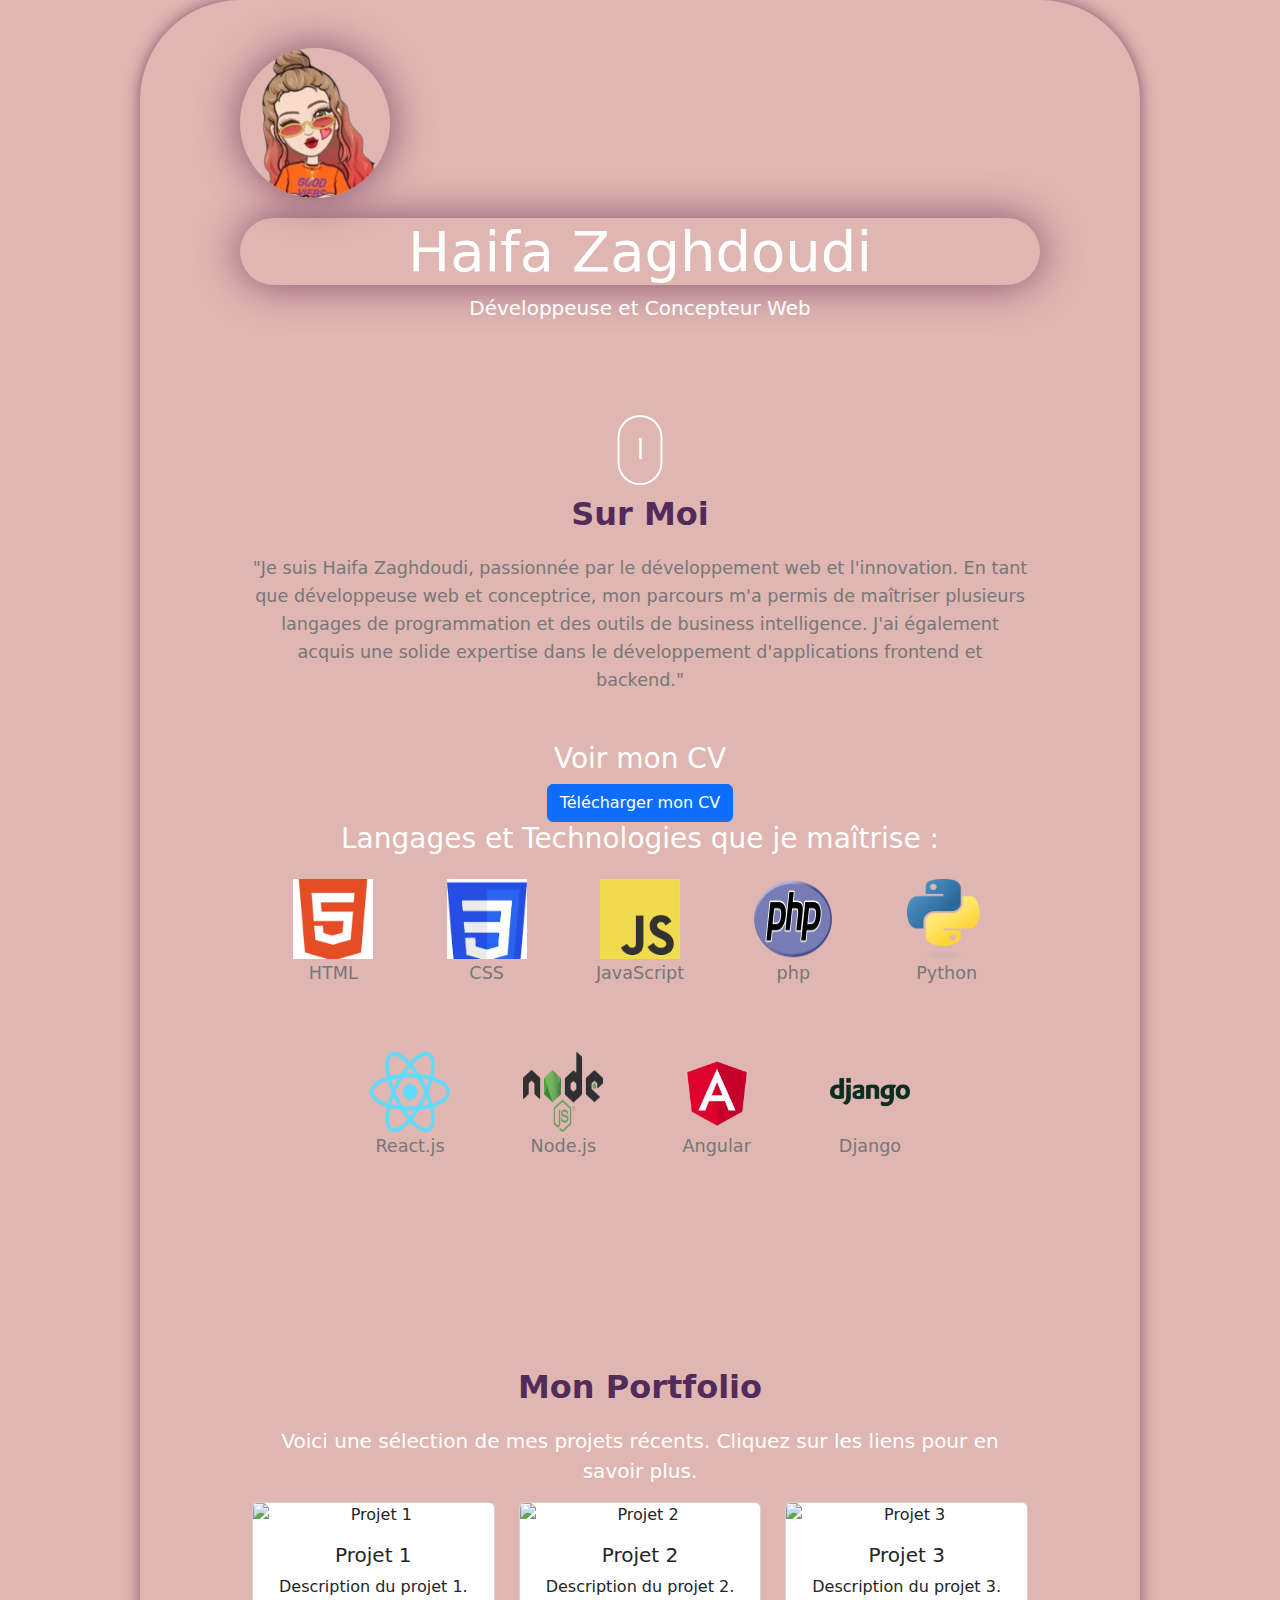
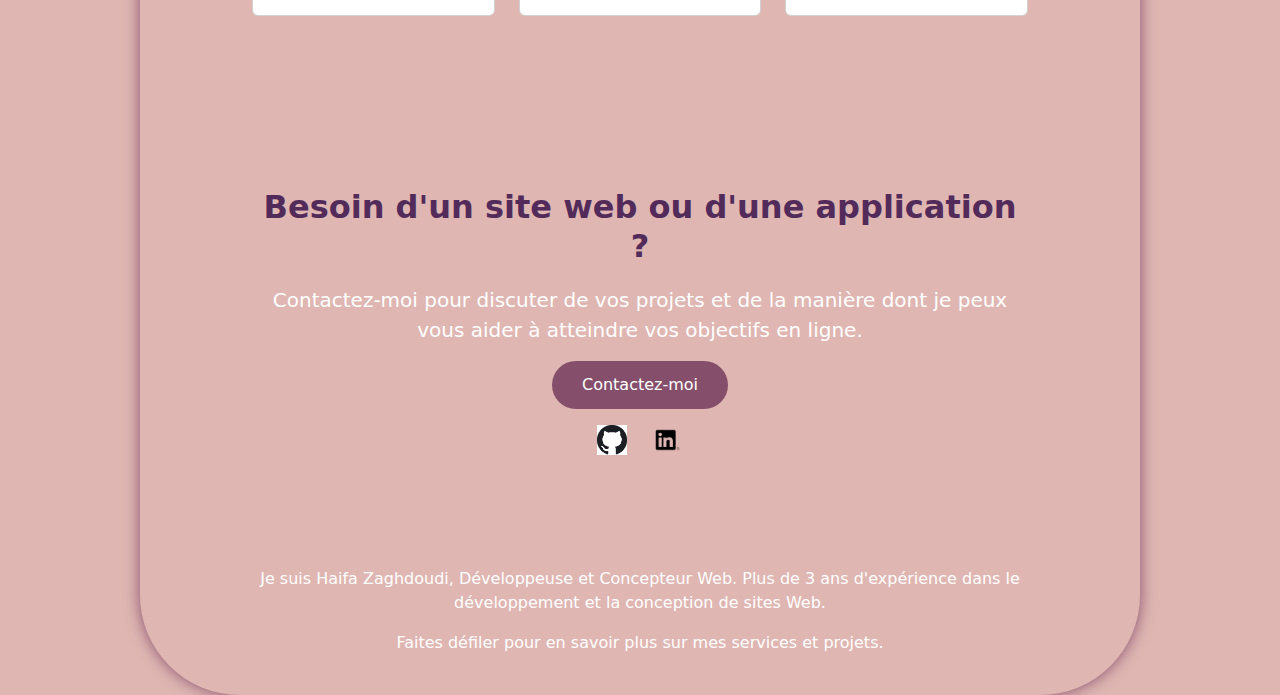
==== index.html @ f75c16d2 "Premier commit" ====
<!DOCTYPE html>
<html lang="fr">
<head>
    <meta charset="UTF-8">
    <meta name="viewport" content="width=device-width, initial-scale=1.0">
    <meta http-equiv="X-UA-Compatible" content="ie=edge">
    <title>Haifa Zaghdoudi - Développeuse et Concepteur Web</title>
    <!-- Lien vers Bootstrap CSS -->
    <link href="https://cdn.jsdelivr.net/npm/bootstrap@5.3.0-alpha1/dist/css/bootstrap.min.css" rel="stylesheet">
    <link href="https://fonts.googleapis.com/css2?family=Poppins:wght@300;400;600&display=swap" rel="stylesheet">
    <link rel="stylesheet" href="styles.css">
</head>
<body>
    
    

    <!-- Header -->
    <div class="banner">
        <header class="text-center py-5" style="background-color: #DFB6B2; color: white;">
            <div class="horizontal-container">
                <div class="photo-container">
                    <img src="imgs/téléchargementmmm.png" alt="ma photo" class="tech-maphoto">
                </div>
            <h1 class="display-4">Haifa Zaghdoudi</h1>
            <p class="lead">Développeuse et Concepteur Web</p>
        </header>
        <div class="scroll-down">
            <div class="arrow-down">
                <span></span>
            </div>
        </div>
    
        <!-- Sur Moi Section -->
        
        
        <section id="about" class="container text-center my-5">
            <h2>Sur Moi</h2>
            <p class="lead">"Je suis Haifa Zaghdoudi, passionnée par le développement web et l'innovation. En tant que développeuse web et conceptrice, mon parcours m'a permis de maîtriser plusieurs langages de programmation et des outils de business intelligence. J'ai également acquis une solide expertise dans le développement d'applications frontend et backend."</p>
            
            <h3 class="mt-5">Voir mon CV</h3>
            <a href="doc/cv hayfa (1).pdf" target="_blank" class="btn btn-primary">Télécharger mon CV</a>
    
            <h3>Langages et Technologies que je maîtrise :</h3>
            <div class="row mt-4 justify-content-center">
                <div class="col-2 text-center">
                    <img src="imgs/h.png" alt="HTML" class="img-fluid">
                    <p>HTML</p>
                </div>
                <div class="col-2 text-center">
                    <img src="imgs/téléchargement.jpeg" alt="CSS" class="img-fluid">
                    <p>CSS</p>
                </div>
                <div class="col-2 text-center">
                    <img src="imgs/téléchargement (2).png" alt="JavaScript" class="img-fluid">
                    <p>JavaScript</p>
                </div>
                <div class="col-2 text-center">
                    <img src="imgs/PHP-logo.svg.png" alt="php" class="img-fluid">
                    <p>php</p>
                </div>
                <div class="col-2 text-center">
                    <img src="imgs/Python-logo-notext.svg.png" alt="Python" class="img-fluid">
                    <p>Python</p>
                </div>
            </div>
            <div class="row mt-4 justify-content-center">
                <div class="col-2 text-center">
                    <img src="imgs/React-icon.svg.png" alt="Reactjs" class="img-fluid">
                    <p>React.js</p>
                </div>
                <div class="col-2 text-center">
                    <img src="imgs/Node.js_logo.svg.png" alt="Nodejs" class="img-fluid">
                    <p>Node.js</p>
                </div>
                <div class="col-2 text-center">
                    <img src="imgs/Angular_full_color_logo.svg.png" alt="Angular" class="img-fluid">
                    <p>Angular</p>
                </div>
                <div class="col-2 text-center">
                    <img src="imgs/282855.webp" alt="django" class="img-fluid">
                    <p>Django</p>
                </div>
            </div>
        </section>
    
        <!-- Portfolio Section -->
        <section id="portfolio" class="container text-center my-5">
            <h2>Mon Portfolio</h2>
            <p class="lead">Voici une sélection de mes projets récents. Cliquez sur les liens pour en savoir plus.</p>
            <div class="row">
                <div class="col-12 col-md-4 mb-4">
                    <a href="projet1.html" target="_blank" class="text-decoration-none">
                        <div class="card">
                            <img src="projet1-thumbnail.jpg" alt="Projet 1" class="card-img-top">
                            <div class="card-body">
                                <h5 class="card-title">Projet 1</h5>
                                <p class="card-text">Description du projet 1.</p>
                            </div>
                        </div>
                    </a>
                </div>
                <div class="col-12 col-md-4 mb-4">
                    <a href="projet2.html" target="_blank" class="text-decoration-none">
                        <div class="card">
                            <img src="projet2-thumbnail.jpg" alt="Projet 2" class="card-img-top">
                            <div class="card-body">
                                <h5 class="card-title">Projet 2</h5>
                                <p class="card-text">Description du projet 2.</p>
                            </div>
                        </div>
                    </a>
                </div>
                <div class="col-12 col-md-4 mb-4">
                    <a href="projet3.html" target="_blank" class="text-decoration-none">
                        <div class="card">
                            <img src="projet3-thumbnail.jpg" alt="Projet 3" class="card-img-top">
                            <div class="card-body">
                                <h5 class="card-title">Projet 3</h5>
                                <p class="card-text">Description du projet 3.</p>
                            </div>
                        </div>
                    </a>
                </div>
            </div>
        </section>
    
        <!-- Contact Section -->
        <section id="contact" class="container text-center my-5">
            <h2>Besoin d'un site web ou d'une application ?</h2>
            <p class="lead">Contactez-moi pour discuter de vos projets et de la manière dont je peux vous aider à atteindre vos objectifs en ligne.</p>
            <a href="mailto:zaghdoudihayfa@gmail.com?subject=Demande%20de%20contact&body=Bonjour%20Haifa,%0A%0AJe%20souhaite%20entrer%20en%20contact%20avec%20vous." class="btn btn-accent mb-3">Contactez-moi</a>        
            <!-- Liens vers les réseaux sociaux avec logos -->
            <div class="social-icons">
                <a href="https://github.com/haifa" target="_blank"><img src="imgs/github.png" alt="GitHub"></a>
                <a href="https://linkedin.com/in/haifa" target="_blank"><img src="imgs/téléchargement.png" alt="LinkedIn"></a>
            </div>
        </section>
    
        <!-- Footer -->
        <footer class="text-center py-4" style="background-color: #DFB6B2; color: white;">
            <p>Je suis Haifa Zaghdoudi, Développeuse et Concepteur Web. Plus de 3 ans d'expérience dans le développement et la conception de sites Web.</p>
            <p>Faites défiler pour en savoir plus sur mes services et projets.</p>
        </footer>
    </div>
    

    <!-- Lien vers Bootstrap JS -->
    <script src="https://cdn.jsdelivr.net/npm/bootstrap@5.3.0-alpha1/dist/js/bootstrap.bundle.min.js"></script>
    <!-- Lien vers le fichier JS personnalisé -->
    <script src="script.js"></script>
</body>

</body>
</html>
---- styles.css ----
/* Importation des polices */
@import url('https://fonts.googleapis.com/css2?family=Poppins:wght@300;400;600&display=swap');

/* Style global */


body {
    background-color: #DFB6B2;
    margin: 0;
    padding: 0;
    display:block;
    justify-content: center;
    align-items: center;
    text-align: center;
    margin: auto;
}
/* Banner */
.banner {
    margin: auto;
    padding-left: 100px;
    padding-right: 100px;
    p
    flex-direction: column; /* Disposition verticale pour les éléments */
    justify-content: center; /* Centrer le contenu à l'intérieur du rectangle */
    align-items: center;
    background-color: #dfb6b2;
    padding: 100px ,200px;
    border-radius: 100px;
    width: 100%; /* Limiter la largeur */
    max-width: 1000px; /* Largeur maximale du rectangle */
    box-shadow: 0 0 15px #854F6C;
    color: white;
}




/* Header */
header {
    background-color: #522B5B;
    color: white;
    padding: 40px 0;
    animation: fadeIn 1s ease-out;
}
.photo-container {
    width: 150px;
    height: 150px;
    border-radius: 50%;
    overflow: hidden;
    box-shadow: 0 0 40px #854F6C;
    margin-right: 20px; /* Espacement entre la photo et le texte */
    margin-bottom: 20px; /* Espacement sous la photo */
}

/* Tech Image */
.tech-maphoto {
    width: 100%;
    height: 100%;
    object-fit: cover;
}

header h1 {
    font-size: 3rem;
    font-weight: 600;
}

header p {
    font-size: 1.2rem;
}

/* Section générale */
section {
    padding: 60px 0;
}
h1{ color: white;
    box-shadow: 0 0 40px #854F6C;
    border-radius: 40px;}

h2 {
    font-size: 2rem;
    color: #522B5B;
    margin-bottom: 20px;
    font-weight: 600;
    animation: slideIn 1s ease-out;
}

/* Sur Moi Section */
#about p {
    font-size: 1.1rem;
    line-height: 1.6;
    color: #777;
    max-width: 800px;
    margin: 0 auto 40px;
    animation: fadeIn 1.5s ease-out;
}
about h2{#
    padding-top: 20px;
    color: #654f6c;
}


#about .row {
    display: flex;
    justify-content: center;
    gap: 20px;
}

#about .col-2 {
    text-align: center;
}

#about img {
    width: 80px;
    height: 80px;
    transition: transform 0.3s ease;
}

#about img:hover {
    transform: scale(1.2);
}
.btn-accent {
    background-color: #854F6C !important; /* Couleur personnalisée */
    color: white !important;
    padding: 10px 15px;
    border-radius: 5px;
    text-decoration: none;
    border: none;
}
.btn:hover {
    background-color: #522B5B;
    color: #fff;
    padding-top: 10px;
    transform: scale(1.05);
    transition: all 0.3s ease;
}



/* Portfolio Section */
#portfolio .card {
    transition: transform 0.3s ease;
}
#portfolio .h2{
    color: #522B5B;;
}

#portfolio .card:hover {
    transform: scale(1.05);
}

#portfolio .card img {
    max-height: 200px;
    object-fit: cover;
    transition: transform 0.3s ease;
}

#portfolio .card:hover img {
    transform: scale(1.05);
}

/* Effet sur les cartes du portfolio */
#portfolio .card {
    transition: transform 0.3s ease, box-shadow 0.3s ease; /* Animation fluide */
}

#portfolio .card:hover {
    transform: scale(1.05); /* Agrandissement léger de la carte */
    box-shadow: 0 4px 20px rgba(0, 0, 0, 0.2); /* Ajout d'une ombre pour l'effet */
}

/* Contact Section */
#contact {
    background-color: #DFB6B2;
    padding: 40px 20px;
    text-align: center;
    border-radius: 10px;
    animation: slideIn 1s ease-out;
}

#contact h2 {
    color: #522B5B;
    font-size: 2rem;
    margin-bottom: 20px;
}

#contact .btn-accent {
    background-color: #854f6c;
    color: white;
    padding: 12px 30px;
    border-radius: 30px;
    font-size: 1rem;
    text-decoration: none;
    transition: background-color 0.3s ease;
}

#contact .btn-accent:hover {
    background-color: #DFB6B2;
}

/* Social Icons */
.social-icons a {
    margin: 0 10px;
    display: inline-block;
    width: 30px;
    height: 30px;
    transition: transform 0.3s ease;
}

.social-icons a:hover {
    transform: scale(1.2);
}

.social-icons img {
    width: 100%;
    height: 100%;
    object-fit: cover;
}

/* Footer */
footer {
    background-color: #5A639C;
    color: white;
    padding: 40px 20px;
    font-size: 1rem;
    text-align: center;
    animation: fadeIn 2s ease-out;
}

/* Animation de FadeIn */
@keyframes fadeIn {
    0% {
        opacity: 0;
    }
    100% {
        opacity: 1;
    }
}

/* Animation de SlideIn */
@keyframes slideIn {
    0% {
        transform: translateX(-100%);
        opacity: 0;
    }
    100% {
        transform: translateX(0);
        opacity: 1;}
}
/* Structure de base de la flèche */
/* Conteneur de la flèche */
.scroll-down {
    width: 45px;
    height: 70px;
    border: #fff solid 2px;
    border-radius: 30px;
    display: flex;
    justify-content: center;
    align-items: center;
    position: absolute; /* Pour la centrer dans l'écran */
    top: 50%;
    left: 50%;
    transform: translate(-50%, -50%);
    animation: bounce 2s infinite ease-in-out;
}

/* Flèches */
.arrow-down span {
    background-color: #fff;
    width: 5px;
    height: 15px;
    border: none;
    border-right: 2px solid #fff;
    border-top: 2px solid #fff;
    transform: rotate(135deg);
    margin: 3px 0; /* Espace entre les flèches */
    animation: moveArrow 2s infinite ease-in-out;
}

/* Animation de mouvement des flèches (rebond vertical) */
@keyframes moveArrow {
    0% {
        transform: translateY(0) rotate(135deg);
        opacity: 1;
    }
    50% {
        transform: translateY(10px) rotate(135deg);
        opacity: 1;
    }
    100% {
        transform: translateY(20px) rotate(135deg);
        opacity: 0;
    }
}

/* Animation de rebond pour le conteneur (effet visuel de mouvement) */
@keyframes bounce {
    0%, 100% {
        transform: translate(-50%, -50%) translateY(0);
    }
    50% {
        transform: translate(-50%, -50%) translateY(10px);
    }
}


@keyframes text-animation {
    0% {
        opacity: 0;
        transform: translateY(50px);
    }
    100% {
        opacity: 1;
        transform: translateY(0);
    }
}

p {
    animation: text-animation 1.5s ease-out;
}
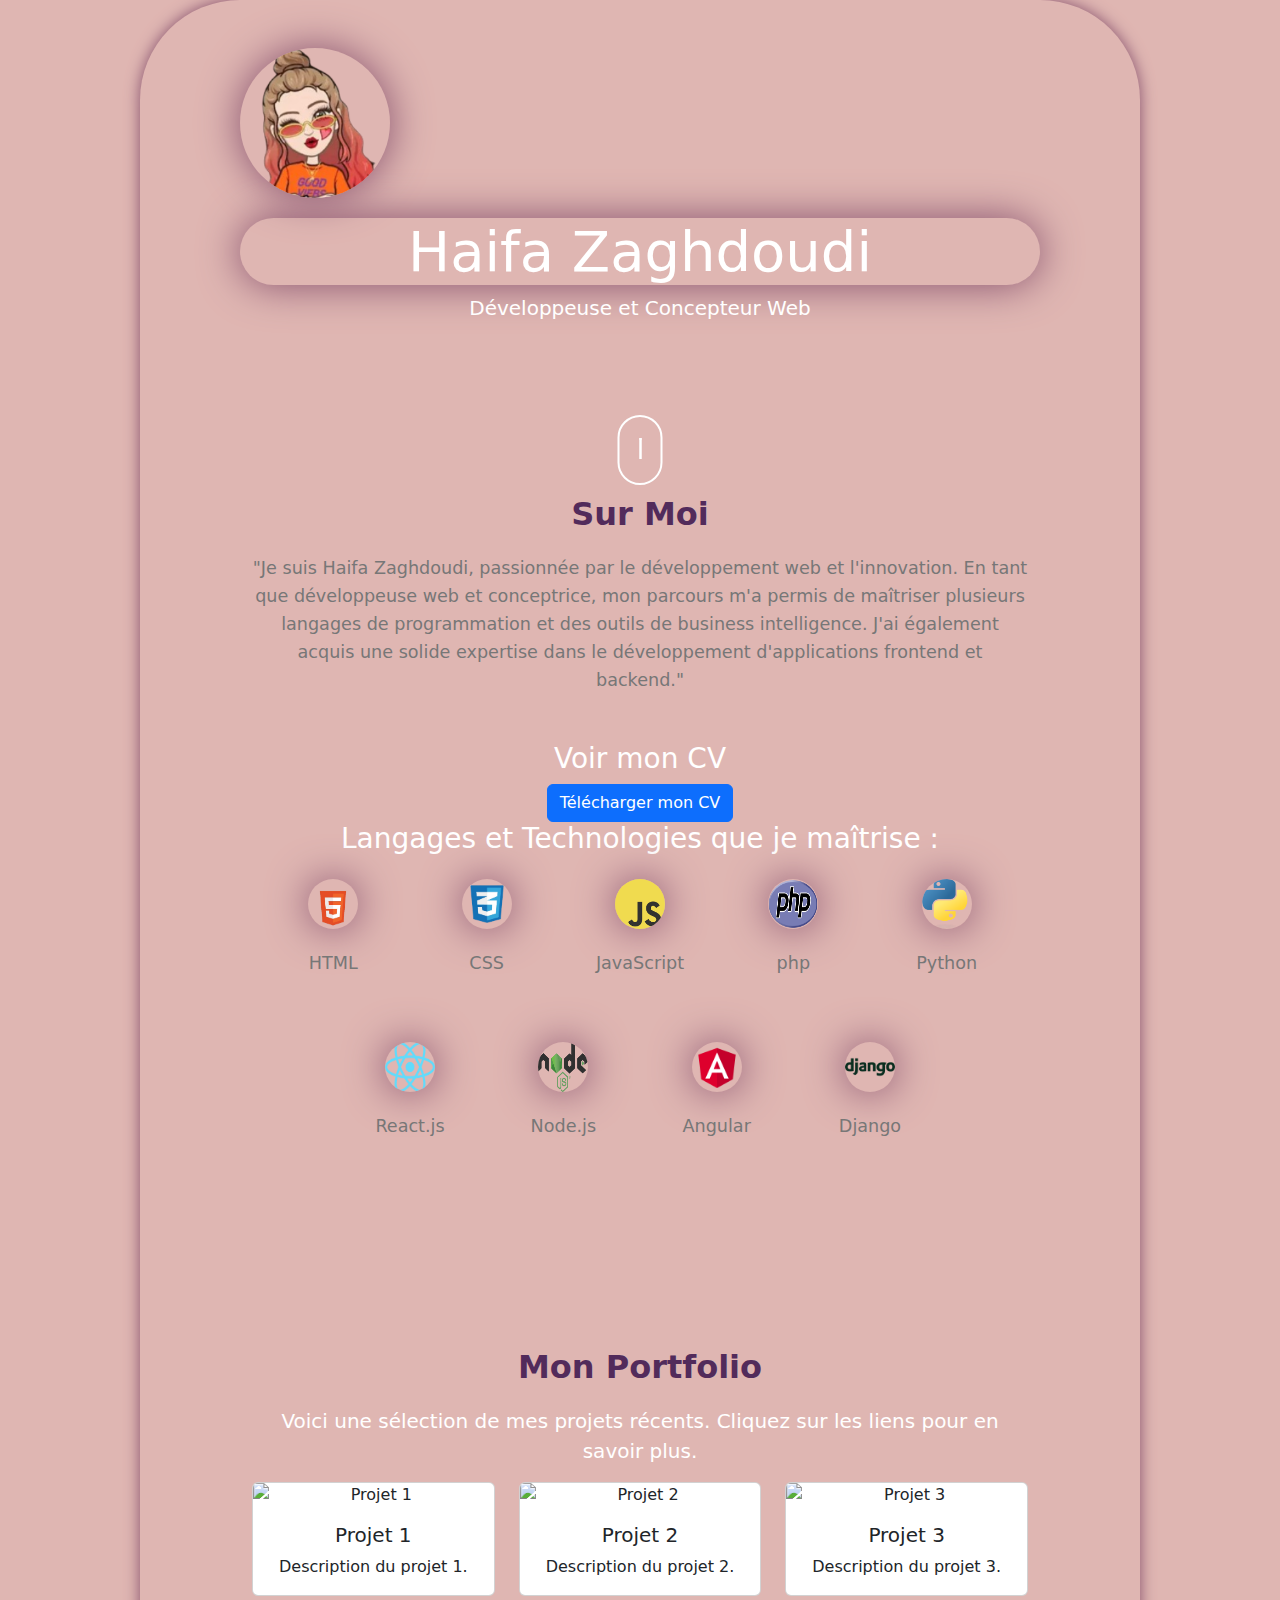
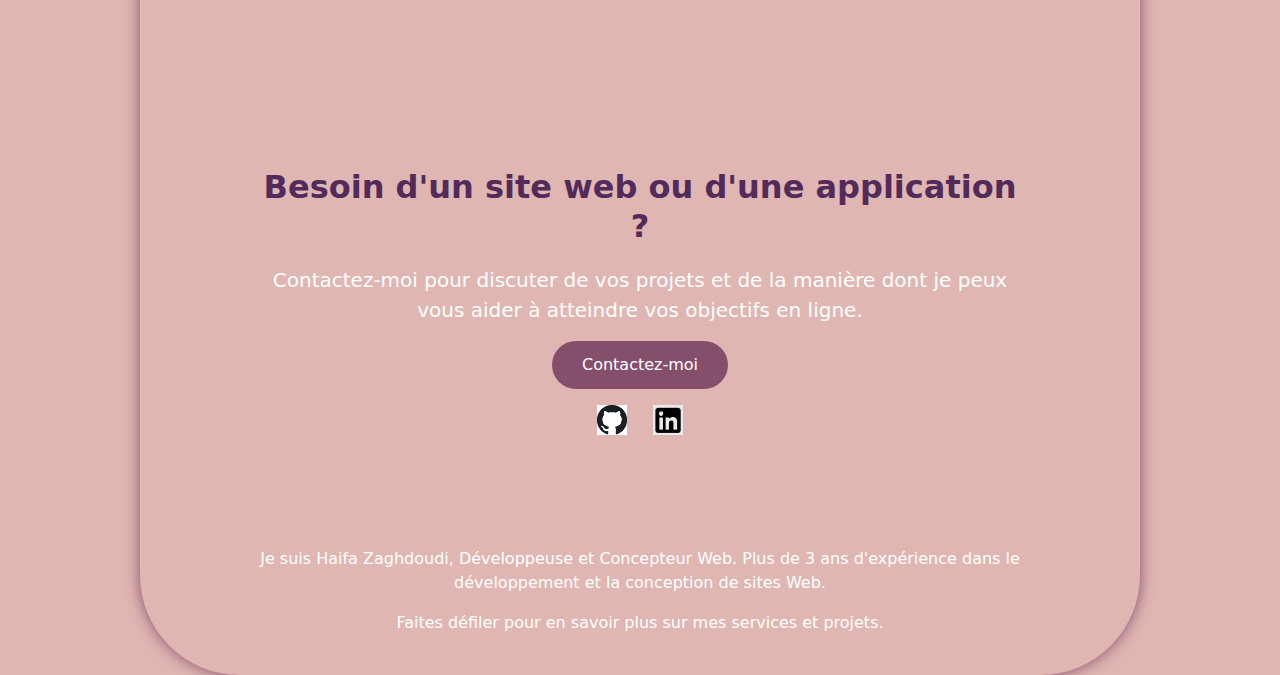
==== commit f6442139: "Message de commit" ====
--- a/index.html
+++ b/index.html
@@ -43,11 +43,11 @@
             <h3>Langages et Technologies que je maîtrise :</h3>
             <div class="row mt-4 justify-content-center">
                 <div class="col-2 text-center">
-                    <img src="imgs/h.png" alt="HTML" class="img-fluid">
+                    <img src="imgs/téléchargCCCCCment.png" alt="HTML" class="img-fluid">
                     <p>HTML</p>
                 </div>
                 <div class="col-2 text-center">
-                    <img src="imgs/téléchargement.jpeg" alt="CSS" class="img-fluid">
+                    <img src="imgs/téléchargemenHHHHHHt.png" alt="CSS" class="img-fluid">
                     <p>CSS</p>
                 </div>
                 <div class="col-2 text-center">
@@ -132,7 +132,7 @@
             <!-- Liens vers les réseaux sociaux avec logos -->
             <div class="social-icons">
                 <a href="https://github.com/haifa" target="_blank"><img src="imgs/github.png" alt="GitHub"></a>
-                <a href="https://linkedin.com/in/haifa" target="_blank"><img src="imgs/téléchargement.png" alt="LinkedIn"></a>
+                <a href="https://linkedin.com/in/haifa" target="_blank"><img src="imgs/Capture-decran-2023-06-21-a-18.42.07.webp" alt="LinkedIn"></a>
             </div>
         </section>
     
--- a/styles.css
+++ b/styles.css
@@ -5,6 +5,7 @@
 
 
 body {
+    
     background-color: #DFB6B2;
     margin: 0;
     padding: 0;
@@ -16,6 +17,7 @@
 }
 /* Banner */
 .banner {
+    
     margin: auto;
     padding-left: 100px;
     padding-right: 100px;
@@ -107,16 +109,23 @@
 
 #about .col-2 {
     text-align: center;
-}
-
-#about img {
-    width: 80px;
-    height: 80px;
+}#about img {
+    width: 50px;
+    height: 50px;
+    box-shadow: 0 0 40px #854F6C;
+    border-radius: 50%;
+    margin-bottom: 20px;
     transition: transform 0.3s ease;
+    
 }
 
 #about img:hover {
-    transform: scale(1.2);
+  
+        transform: scale(1.2) rotate(10deg); /* Ajout d'un effet de rotation */
+        box-shadow: 0 8px 16px rgba(0, 0, 0, 0.2); /* Ombre portée pour donner de la profondeur */
+        filter: brightness(1.1); /* Ajoute un léger éclaircissement de l'image */
+    
+
 }
 .btn-accent {
     background-color: #854F6C !important; /* Couleur personnalisée */
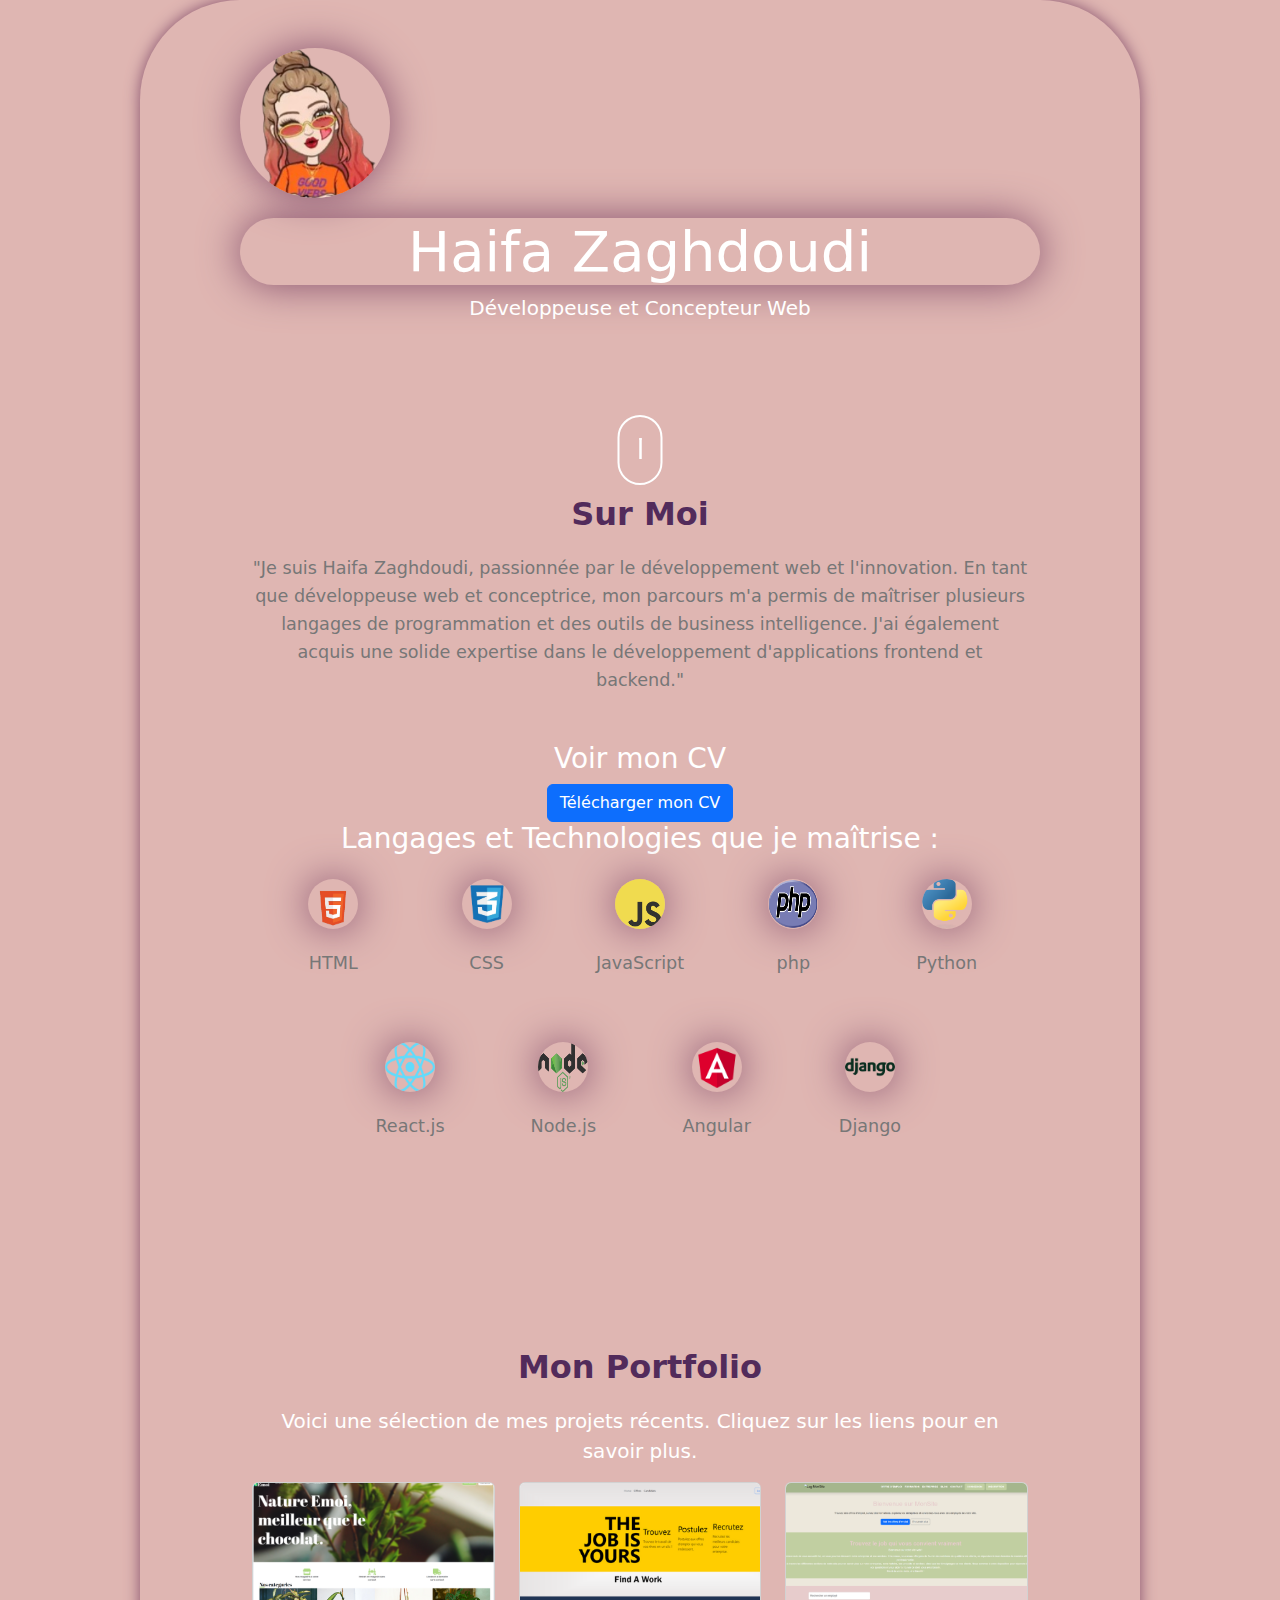
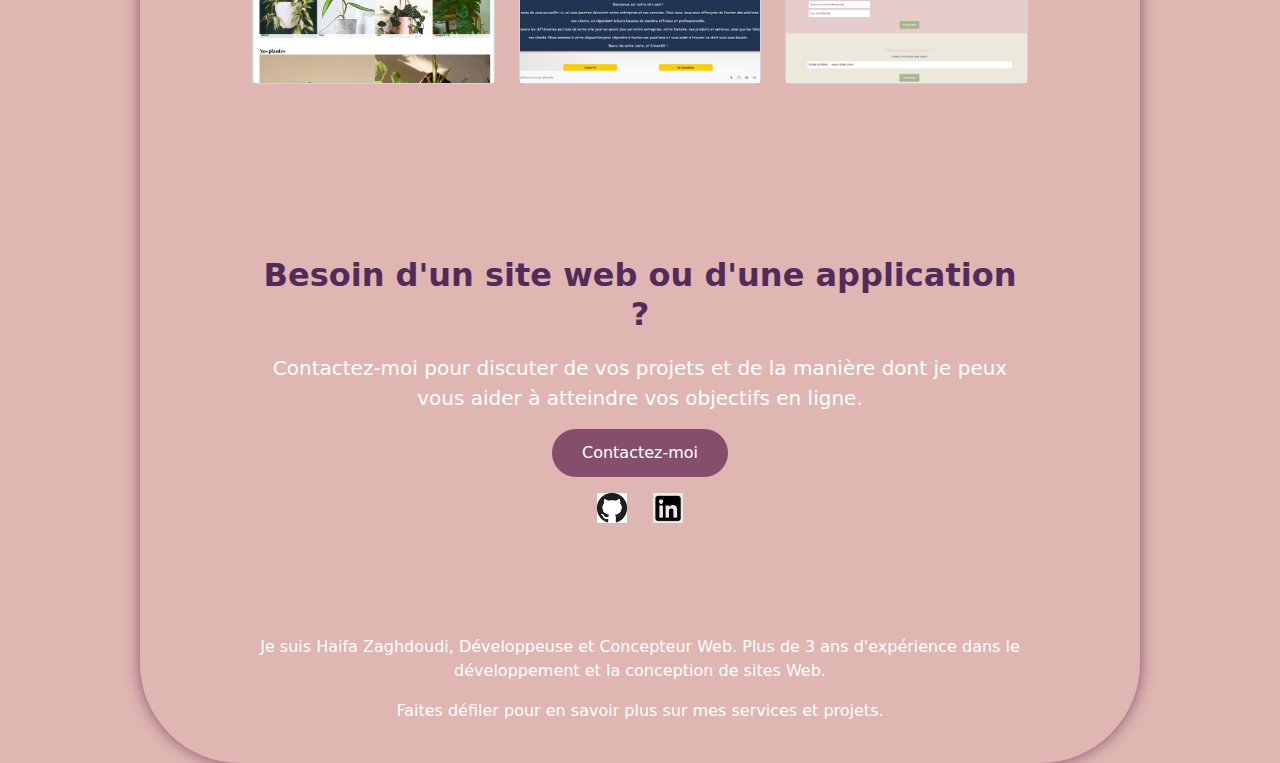
==== commit 9a73eda9: "premiere commit" ====
--- a/index.html
+++ b/index.html
@@ -89,35 +89,26 @@
             <p class="lead">Voici une sélection de mes projets récents. Cliquez sur les liens pour en savoir plus.</p>
             <div class="row">
                 <div class="col-12 col-md-4 mb-4">
-                    <a href="projet1.html" target="_blank" class="text-decoration-none">
+                    <a href=" https://hjbhuo.github.io/BNatureEMoi/" target="_blank" class="text-decoration-none">
                         <div class="card">
-                            <img src="projet1-thumbnail.jpg" alt="Projet 1" class="card-img-top">
-                            <div class="card-body">
-                                <h5 class="card-title">Projet 1</h5>
-                                <p class="card-text">Description du projet 1.</p>
-                            </div>
+                            <img src="imgs/Capture.PNG" alt="Projet 1" class="card-img-top">
+                            
                         </div>
                     </a>
                 </div>
                 <div class="col-12 col-md-4 mb-4">
                     <a href="projet2.html" target="_blank" class="text-decoration-none">
                         <div class="card">
-                            <img src="projet2-thumbnail.jpg" alt="Projet 2" class="card-img-top">
-                            <div class="card-body">
-                                <h5 class="card-title">Projet 2</h5>
-                                <p class="card-text">Description du projet 2.</p>
-                            </div>
+                            <img src="imgs/CaptureR.PNG" alt="Projet 2" class="card-img-top">
+                            
                         </div>
                     </a>
                 </div>
                 <div class="col-12 col-md-4 mb-4">
                     <a href="projet3.html" target="_blank" class="text-decoration-none">
                         <div class="card">
-                            <img src="projet3-thumbnail.jpg" alt="Projet 3" class="card-img-top">
-                            <div class="card-body">
-                                <h5 class="card-title">Projet 3</h5>
-                                <p class="card-text">Description du projet 3.</p>
-                            </div>
+                            <img src="imgs/CaptureR2.PNG" alt="Projet 3" class="card-img-top">
+                            
                         </div>
                     </a>
                 </div>
--- a/styles.css
+++ b/styles.css
@@ -158,8 +158,9 @@
 }
 
 #portfolio .card img {
-    max-height: 200px;
-    object-fit: cover;
+    width: 100%;            /* La largeur de l'image occupe toute la largeur du conteneur */
+    height: 200px;          /* Fixe la hauteur à 200px pour uniformiser la taille des images */
+    object-fit: cover;      /* L'image s'ajuste pour couvrir tout l'espace sans se déformer */
     transition: transform 0.3s ease;
 }
 
@@ -176,6 +177,7 @@
     transform: scale(1.05); /* Agrandissement léger de la carte */
     box-shadow: 0 4px 20px rgba(0, 0, 0, 0.2); /* Ajout d'une ombre pour l'effet */
 }
+
 
 /* Contact Section */
 #contact {
